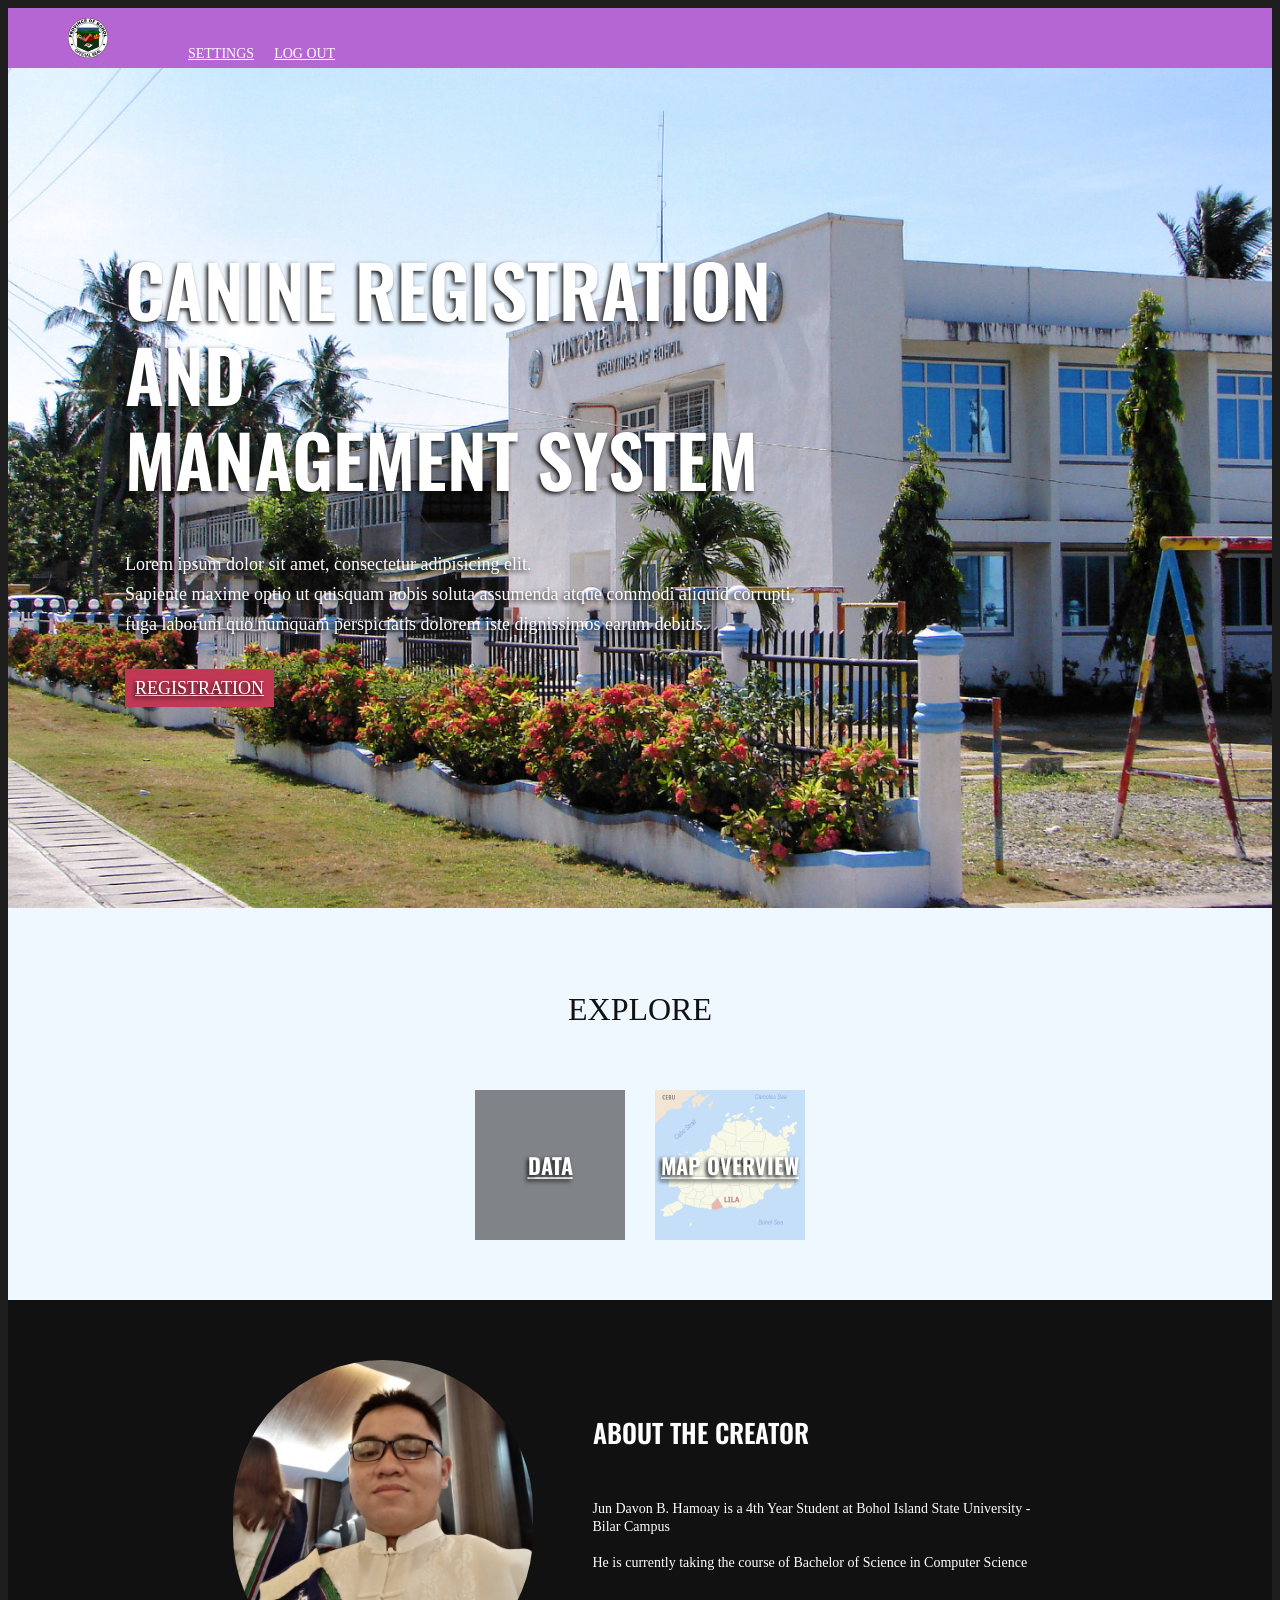
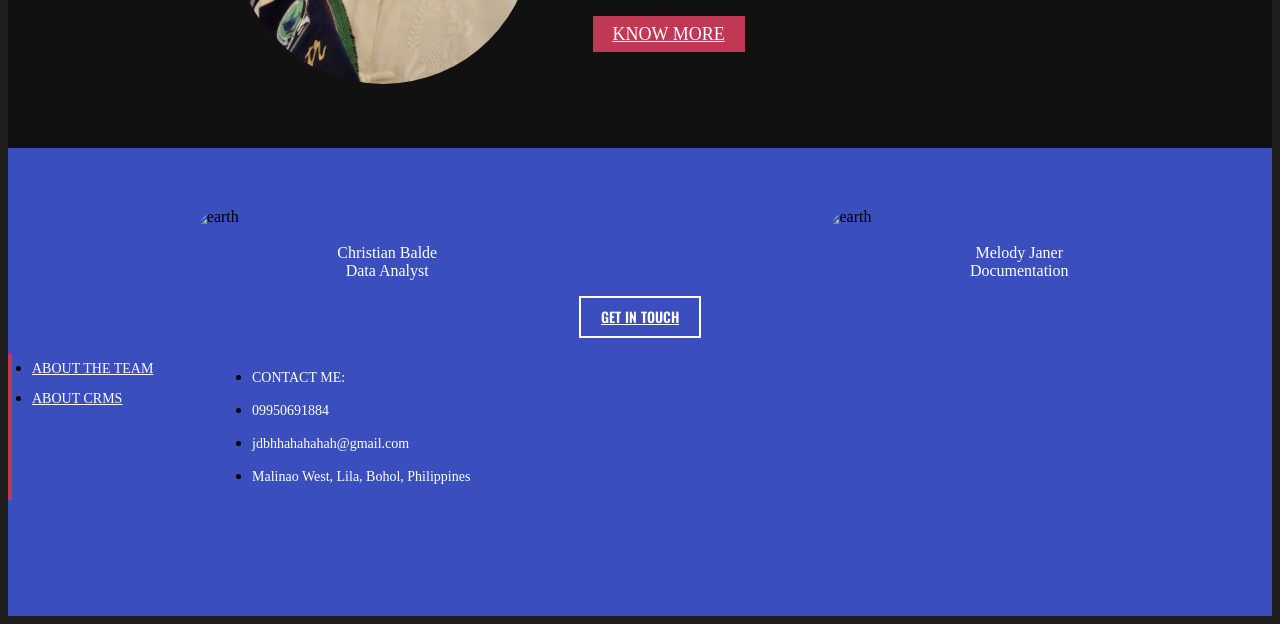
==== crms/index.html @ b18cad86 "Update index.html" ====
<!DOCTYPE html>
<html lang="en"> 
<head>
    <meta charset="UTF-8">
    <meta name="viewport" content="width=device-width, initial-scale=1.0">
    <title>Canine Registration and Management System</title>
    <link rel="preconnect" href="https://fonts.googleapis.com">
    <link rel="preconnect" href="https://fonts.gstatic.com" crossorigin>
    <link href="https://fonts.googleapis.com/css2?family=Oswald&display=swap" rel="stylesheet">
    <link rel="stylesheet" href="css/main.css">
    <link rel="stylesheet" href="css/reset.css">
    <link rel="stylesheet" href="css/index.css">
    <script src = "js/ajax.js"></script>
</head>
<body>
    <header class="header-main">
        <div class="header-main-logo">
            <img src="img/seal.svg" alt="canine">
            <nav class="header-main-nav">
                <ul>
                    <li><a href="#">SETTINGS</a></li>
                    <li><a href="#">LOG OUT</a></li>
                </ul>
            </nav>
        </div>
    </header>

    <main>
        <div class="main-intro">
            <h1>Canine registration<br>and<br>management system</h1>
            <p>Lorem ipsum dolor sit amet, consectetur adipisicing elit. <br>Sapiente maxime optio ut 
                quisquam nobis soluta assumenda atque commodi aliquid corrupti, <br> fuga laborum 
                quo numquam perspiciatis dolorem iste dignissimos earum debitis.</p>
            <a href="form.html">registration</a>
        </div>
    </main>

    <!--Category-->

    <section class="index-category">
        <p>Explore</p>
        <a href="#" class="index-category-box" onclick="loadContent('updates')">
            <div class="overlay"></div>
            <h3>Data</h3>
        </a>
        <a href="#" class="index-category-box">
            <div class="overlay"></div>
            <h3>Map Overview</h3>
        </a>
    </section>

    <!--About-->

    <section class="index-about">
        <div class="wrapper-main index-about-flex">
            <div class="index-about-img">
                <img src="img/abou.jpg" alt="vadno">
            </div>
                    
            <div class="index-about-txt">
                <h1>About the Creator</h1>
                    <p>Jun Davon B. Hamoay is a 4th Year Student at Bohol Island State University - Bilar Campus <br><br>
                    He is currently taking the course of Bachelor of Science in Computer Science</p>
                    <a href="#">Know More</a>
            </div>
                    
        </div>
        
    </section>

    <!-- Footer -->
    <footer class="footer-main">
        <div class="wrapper-main footer-main-flex">
            <div class="footer">
                <img src="img/nj.png" alt="earth">
                <p>Christian Balde<br>
                    Data Analyst</p>
            </div>
            <div class="footer">
                <img src="img/juv.png" alt="earth">
                <p>Melody Janer<br>
                Documentation</p>
            </div>
             

            <a class = "footer-git" href="#">Get In Touch</a>

            <div class="footer-sitemap">
                <ul>
                    <li><a href="#">ABOUT THE TEAM</a></li>
                    <li><a href="#">ABOUT CRMS</a></li>
                </ul>
                <ul>
                    <li><p>CONTACT ME:</p></li>
                    <li><p>09950691884</p></li>
                    <li><p>jdbhhahahahah@gmail.com</p></li>
                    <li><p>Malinao West, Lila, Bohol, Philippines</p></li>
                </ul>
            </div>
        </div>
    </footer>

</body>
</html>
---- crms/css/main.css ----
@font-face{
    font-family: PhatBoy;
    src: url(../font/PhatBoy\ Slim.otf);
}

@font-face {
    font-family: Oswald;
    src: url(../font/Oswald-VariableFont_wght.ttf);
}

:root{
    --site-color-01: #c13854;
    --site-color-01-hover:var(--site-color-01-hover) #9e2f6e;
}

body{
    background-color: #1e1e1e;
}

body:after{
    position: absolute;
    width: 0;
    height: 0;
    overflow: hidden;
    z-index: -1;
    content: url(../img/facebook-color.png) url(../img/instagram-color.png);
}

h1{
    font-size: 26px;
    line-height: 32px;
    color: #fff;
    font-family: Oswald;
    font-weight: 600;
    text-transform: uppercase;
}

p{
    font-size: 14px;
    line-height: 18px;
    color: #fff;
    font-family: Oswald;
}

a {
    font-size: 14px;
    line-height: 18px;
    color: #fff;
    font-family: Oswald;
    cursor: pointer;
    text-transform: uppercase;
}

.header-main{
    width: 100%;
    height: 60px;
    background-color: #B666D2;
    display: flex;
    justify-content: space-between;
}

.header-main-logo{
    width: fit-content;
    height: 100%;
    padding-left: 60px;
    display: flex;
}

.header-main-logo img{
    height: 40px;
    align-self: center;
}

.header-main-nav{
    width: fit-content;
    height: 100%;
        
}

.header-main-nav ul{
    list-style: none;
    margin-left: 30px;
}

.header-main-nav ul li{
    display: inline;
    float: left;
}

.header-main-nav ul li a{
    padding: 0 10px 0 10px;
    font-family: Phatboy;
    line-height: 60px;
    display: block;
    height: 100%;
}

.header-main-nav ul li a:hover{
    color: rgb(183, 206, 100)
}

.header-main-sm{
    width: fit-content;
    height: 100%;
    padding-right: 60px;
    display: flex;
    align-items: center;
    column-gap: 10px;
    
}

.header-main-sm-fb{
    width: 20px;
    height: 20px;
    background-image: url(../img/facebook.png);
    background-repeat: no-repeat;
    background-size: cover;
}

.header-main-sm-fb:hover{
    background-image: url(../img/facebook-color.png);
    
}

.header-main-sm-in{
    width: 20px;
    height: 20px;
    background-image: url(../img/instagram.png);
    background-repeat: no-repeat;
    background-size: cover;
}

.header-main-sm-in:hover{
    background-image: url(../img/instagram-color.png);
    
}

.footer-main{
    width: 100%;
    padding: 60px 0 100px;
    background-color: #3a4ebe;
}

.footer-main-flex{
    display: flex;
    justify-content: center;
    flex-wrap: wrap;
}

.footer{
    flex-basis: 50%;
    display: flex;
    justify-content: center;
    flex-wrap: wrap;
}

.footer img{
    width: 20%;
    height: 85%;
    border-radius: 150px;
}

.footer p{
    text-align: center;
    font-size: 16px;
    padding: 20px 20px 0%; 
}

.footer-git {
    padding: 10px 20px;
    margin: 40-x 0 60px;
    border: 2px solid #ffff;
    font-weight: 600;
    transition: all ease-in-out 200ms;
}

.footer-git:hover {
    border: 2px solid var(--site-color-01);
}

.footer-sitemap{
    flex-basis: 100%;
    display: flex;
}

.footer-sitemap a{
    line-height: 30px;
}

.footer-sitemap a:hover{
    opacity: 0.8;
}

.footer-sitemap ul:nth-child(1){
    border-left: 4px solid var(--site-color-01);
    padding-left: 20px;
    flex-basis: 180px;
}

.footer-sitemap ul:nth-child(2){
    flex-basis: 340px;
}

.footer-sitemap ul:nth-child(3){
    flex-grow: 1;
}

.footer-sitemap ul:nth-child(3) li {
    clear: both;
    float: right;
}


/* AJAX CONTENT */
---- crms/css/index.css ----
main {
    width: 100%;
    height: calc(100vh - 60px);
    margin: 0;
    background-image: url(../img/lila1.jpg);
    background-size: cover;
    background-repeat: no-repeat;
    background-position: center;
    display: flex;
    justify-content: center;
    align-items: center;
    z-index: 100;
    column-gap: 100px;
}

main .main-intro h1{
    font-size: 72px;
    line-height: 85px;
}

main p{
    font-size: 18px;
    line-height: 30px;
}

main a{
    margin-top: 30px;
    font-size: 18px;
    display: block;
    background-color: var(--site-color-01);
    padding: 10px;
    width: fit-content;
}

main a:hover{
    background-color: var(--site-color-01-hover);
    transition: all ease-in-out 200ms;
}

main .main-quotes p{
    border-left: 4px solid var(--site-color-01);
    padding-left: 20px;
    margin: 40px 0;
}

main .main-quotes p:nth-child(2){
    margin-left: 200px;
}


main .main-intro{
    position: relative;
    right: 20vh;
    padding-bottom: 8vh;
    text-shadow: -2px 2px 4px #111;
}

main .main-quotes{
    position: relative;
    right: 4vh;
    padding-bottom: 8vh;
    text-shadow: -2px 2px 4px #111;
}


/* Category */

.index-category {
    width: 100%;
    padding: 60px 0;
    background-color: aliceblue;
    display: flex;
    justify-content: center;
    column-gap: 30px;
    flex-wrap: wrap;
}

.index-category p{
    color: #111;
    text-align: center;
    padding-bottom: 40px;
    flex-basis: 100%;
    text-transform: uppercase;
    font-size: 32px;
}

.index-category-box {
    width: 150px;
    height: 150px;
    background-color: #111;
    background-repeat: no-repeat;
    background-size: cover;
    display: flex;
    justify-content: center;
    align-items: center;
    position: relative;
}

.index-category-box:nth-child(2) {
    background-image: url(../img/planets.png);
}

.index-category-box:nth-child(3) {
    background-image: url(../img/map.png);
}

.index-category-box:nth-child(4) {
    background-image: url(../img/universe.png);
}

.overlay {
    position: absolute;
    top: 0;
    right: 0;
    bottom: 0;
    left: 0;
    background-color: aliceblue;
    opacity: 0.5;
    transition: all ease-in-out 200ms;
}

.index-category-box:hover .overlay {
    opacity: 0;
}

.index-category-box h3 {
    font-size: 22px;
    line-height: 28px;
    text-align: center;
    text-shadow: -2px 2px 4px #111;
    z-index: 100;
}

/* About */

.index-about{
    width: 100%;
    padding: 60px 0;
    background-color: #111;
}

.index-about-flex{
    display: flex;
    justify-content: center;
    align-items: center;
    column-gap: 60px;
}

.index-about-img img{
    width: 300px;
    border-radius: 300px;
}

.index-about-txt{
    flex-basis: 455px;
}

.index-about-txt p{
    padding: 30px 0;
}

.index-about-txt a{
    font-size: 18px;
    display: block;
    height: 36px;
    line-height: 36px;
    background-color: var(--site-color-01);
    padding: 0 20px;
    width: fit-content;
}

.index-about-txt a:hover{
    background-color: var(--site-color-01-hover);
    transition: all ease-in-out 200ms;
}
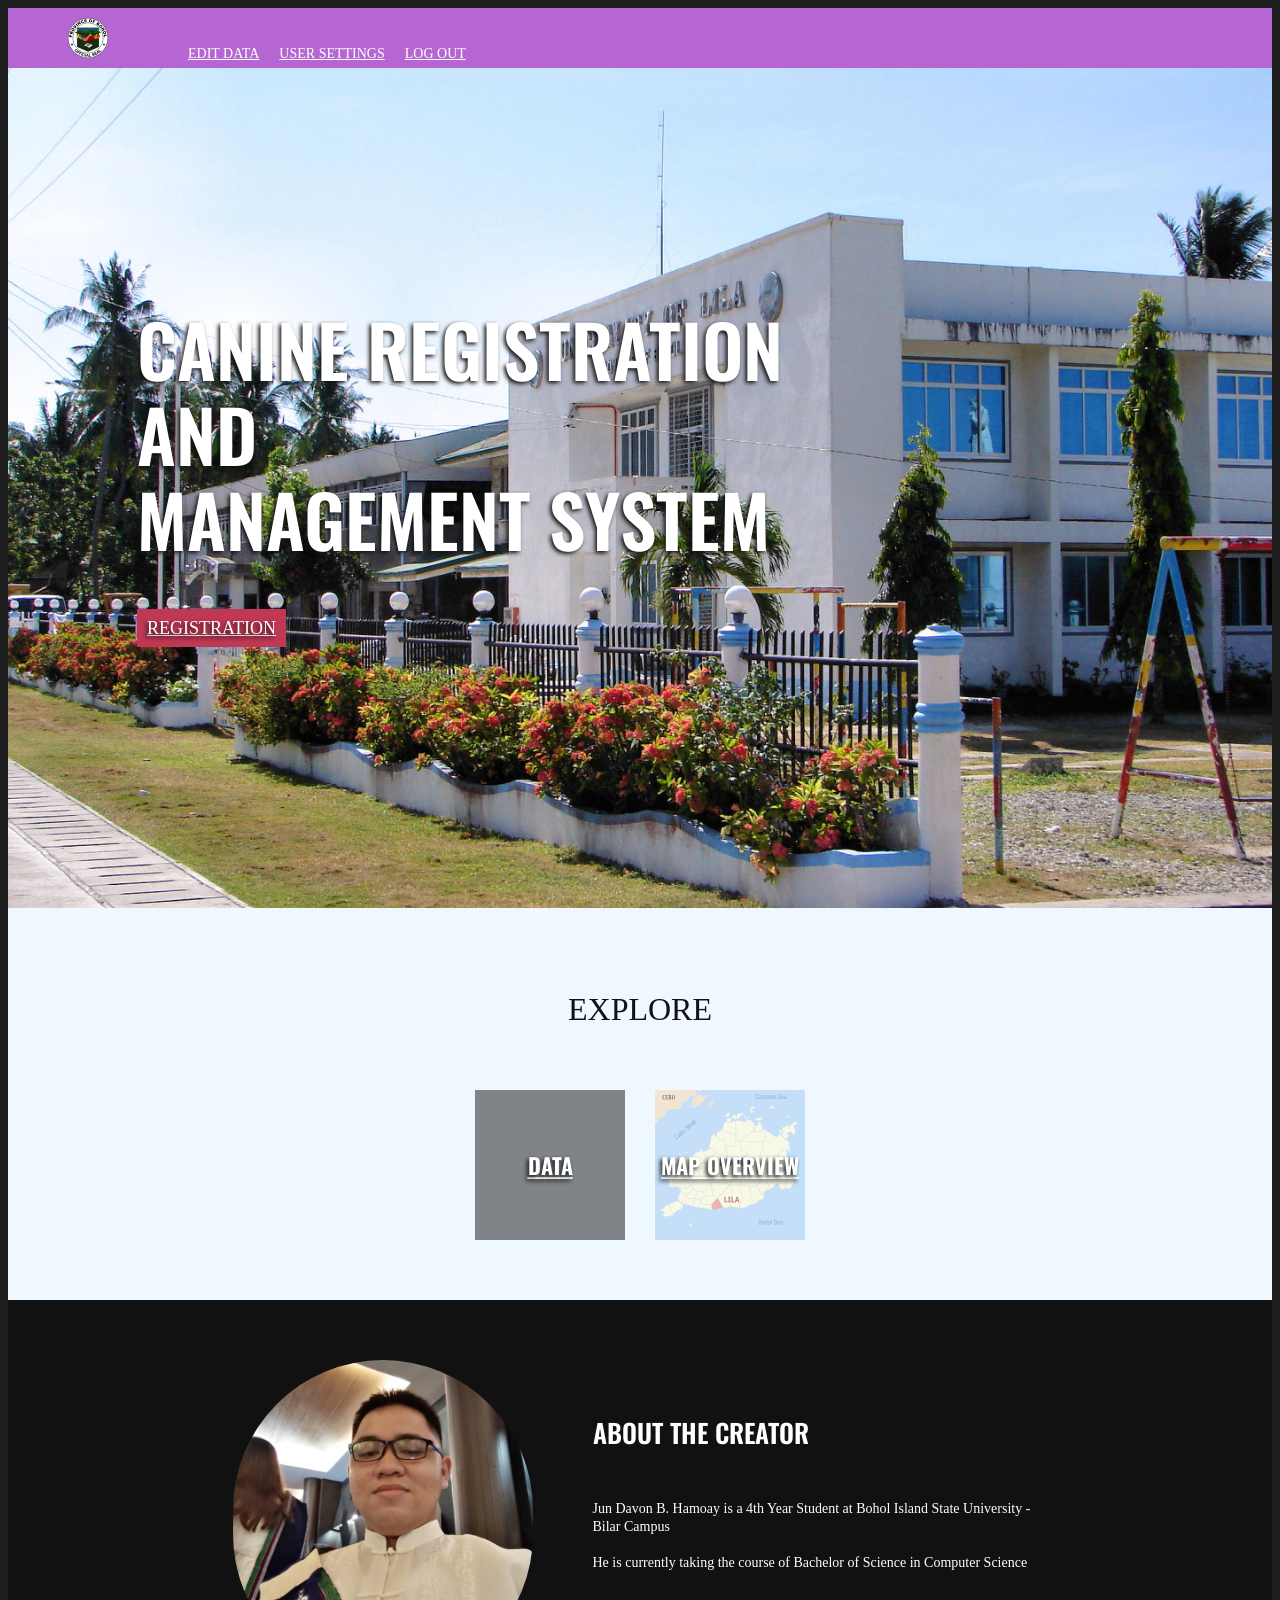
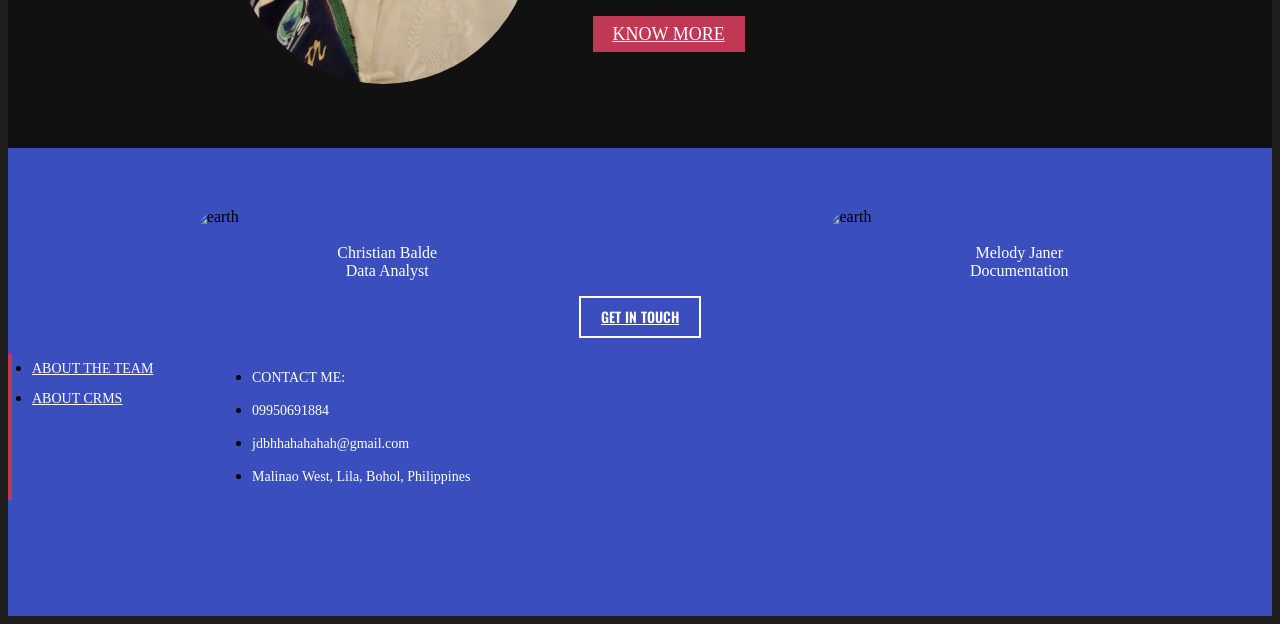
==== commit eb01244b: "add" ====
--- a/crms/index.html
+++ b/crms/index.html
@@ -18,7 +18,8 @@
             <img src="img/seal.svg" alt="canine">
             <nav class="header-main-nav">
                 <ul>
-                    <li><a href="#">SETTINGS</a></li>
+                    <li><a href="#">EDIT DATA</a></li>
+                    <li><a href="#">USER SETTINGS</a></li>
                     <li><a href="#">LOG OUT</a></li>
                 </ul>
             </nav>
@@ -28,10 +29,7 @@
     <main>
         <div class="main-intro">
             <h1>Canine registration<br>and<br>management system</h1>
-            <p>Lorem ipsum dolor sit amet, consectetur adipisicing elit. <br>Sapiente maxime optio ut 
-                quisquam nobis soluta assumenda atque commodi aliquid corrupti, <br> fuga laborum 
-                quo numquam perspiciatis dolorem iste dignissimos earum debitis.</p>
-            <a href="form.html">registration</a>
+            <a href="register.html">registration</a>
         </div>
     </main>
 
@@ -39,7 +37,7 @@
 
     <section class="index-category">
         <p>Explore</p>
-        <a href="#" class="index-category-box" onclick="loadContent('updates')">
+        <a href="crud.php" class="index-category-box">
             <div class="overlay"></div>
             <h3>Data</h3>
         </a>
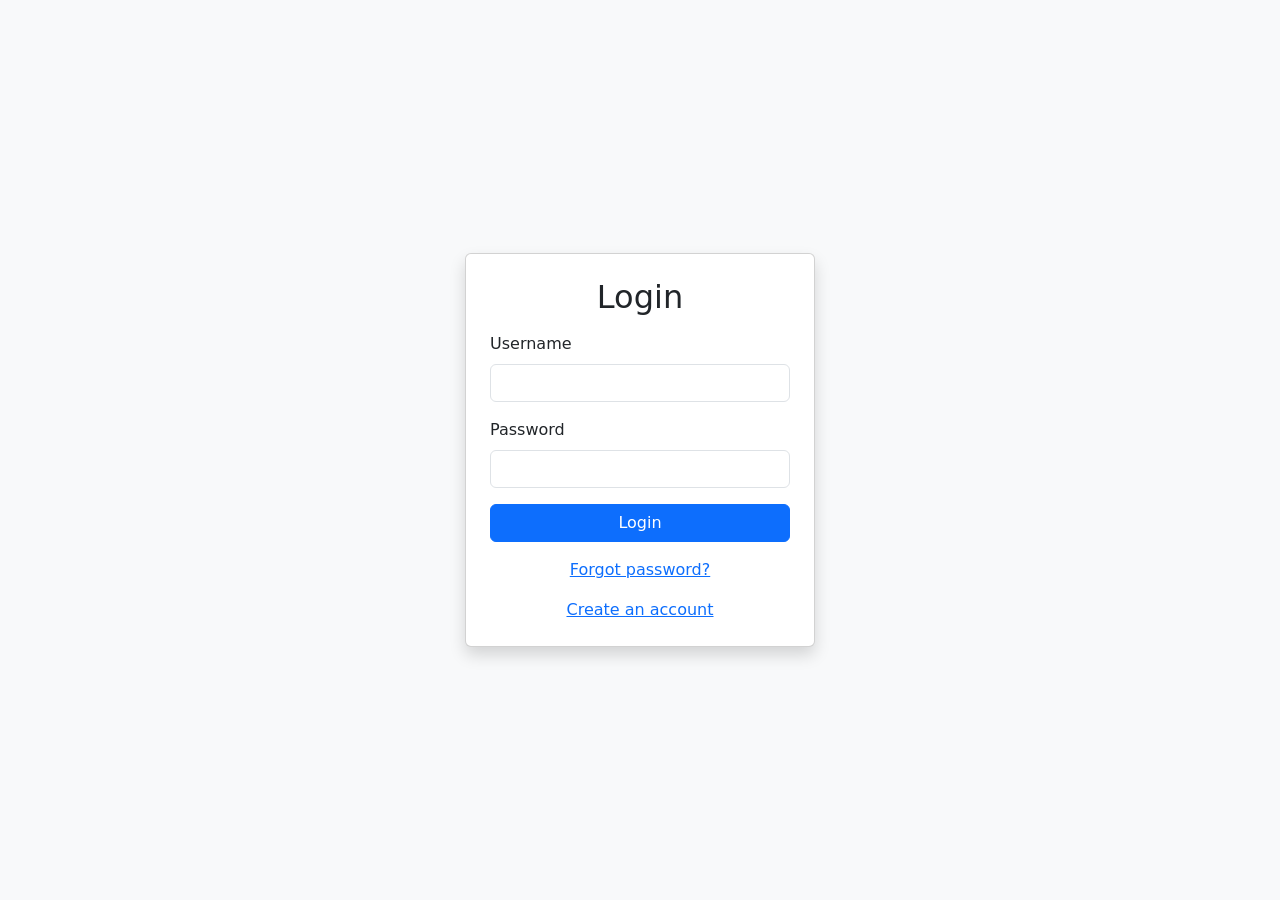
==== commit 7131ffcf: "added log-in" ====
--- a/crms/index.html
+++ b/crms/index.html
@@ -1,102 +1,34 @@
 <!DOCTYPE html>
-<html lang="en"> 
+<html lang="en">
 <head>
     <meta charset="UTF-8">
-    <meta name="viewport" content="width=device-width, initial-scale=1.0">
-    <title>Canine Registration and Management System</title>
-    <link rel="preconnect" href="https://fonts.googleapis.com">
-    <link rel="preconnect" href="https://fonts.gstatic.com" crossorigin>
-    <link href="https://fonts.googleapis.com/css2?family=Oswald&display=swap" rel="stylesheet">
-    <link rel="stylesheet" href="css/main.css">
-    <link rel="stylesheet" href="css/reset.css">
-    <link rel="stylesheet" href="css/index.css">
-    <script src = "js/ajax.js"></script>
+    <meta name="viewport" content="width=device-width, initial-scale=1">
+    <title>Login Form</title>
+    <link href= "css/bootstrap.min.css" rel="stylesheet">
+    <script src = "js/bootstrap.bundle.min.js"></script>
 </head>
-<body>
-    <header class="header-main">
-        <div class="header-main-logo">
-            <img src="img/seal.svg" alt="canine">
-            <nav class="header-main-nav">
-                <ul>
-                    <li><a href="#">EDIT DATA</a></li>
-                    <li><a href="#">USER SETTINGS</a></li>
-                    <li><a href="#">LOG OUT</a></li>
-                </ul>
-            </nav>
+<body class="d-flex justify-content-center align-items-center vh-100 bg-light">
+
+    <div class="card shadow p-4" style="width: 350px;">
+        <h2 class="text-center mb-3">Login</h2>
+        <form action="login.php" method="POST">
+            <div class="mb-3">
+                <label for="username" class="form-label">Username</label>
+                <input type="text" class="form-control" id="username" name="username" required>
+            </div>
+            <div class="mb-3">
+                <label for="password" class="form-label">Password</label>
+                <input type="password" class="form-control" id="password" name="password" required>
+            </div>
+            <button type="submit" class="btn btn-primary w-100">Login</button>
+        </form>
+        <div class="text-center mt-3">
+            <a href="#">Forgot password?</a>
         </div>
-    </header>
-
-    <main>
-        <div class="main-intro">
-            <h1>Canine registration<br>and<br>management system</h1>
-            <a href="register.html">registration</a>
+        <div class="text-center mt-3">
+            <a href="register.html">Create an account</a>
         </div>
-    </main>
-
-    <!--Category-->
-
-    <section class="index-category">
-        <p>Explore</p>
-        <a href="crud.php" class="index-category-box">
-            <div class="overlay"></div>
-            <h3>Data</h3>
-        </a>
-        <a href="#" class="index-category-box">
-            <div class="overlay"></div>
-            <h3>Map Overview</h3>
-        </a>
-    </section>
-
-    <!--About-->
-
-    <section class="index-about">
-        <div class="wrapper-main index-about-flex">
-            <div class="index-about-img">
-                <img src="img/abou.jpg" alt="vadno">
-            </div>
-                    
-            <div class="index-about-txt">
-                <h1>About the Creator</h1>
-                    <p>Jun Davon B. Hamoay is a 4th Year Student at Bohol Island State University - Bilar Campus <br><br>
-                    He is currently taking the course of Bachelor of Science in Computer Science</p>
-                    <a href="#">Know More</a>
-            </div>
-                    
-        </div>
-        
-    </section>
-
-    <!-- Footer -->
-    <footer class="footer-main">
-        <div class="wrapper-main footer-main-flex">
-            <div class="footer">
-                <img src="img/nj.png" alt="earth">
-                <p>Christian Balde<br>
-                    Data Analyst</p>
-            </div>
-            <div class="footer">
-                <img src="img/juv.png" alt="earth">
-                <p>Melody Janer<br>
-                Documentation</p>
-            </div>
-             
-
-            <a class = "footer-git" href="#">Get In Touch</a>
-
-            <div class="footer-sitemap">
-                <ul>
-                    <li><a href="#">ABOUT THE TEAM</a></li>
-                    <li><a href="#">ABOUT CRMS</a></li>
-                </ul>
-                <ul>
-                    <li><p>CONTACT ME:</p></li>
-                    <li><p>09950691884</p></li>
-                    <li><p>jdbhhahahahah@gmail.com</p></li>
-                    <li><p>Malinao West, Lila, Bohol, Philippines</p></li>
-                </ul>
-            </div>
-        </div>
-    </footer>
+    </div>
 
 </body>
-</html>+</html>
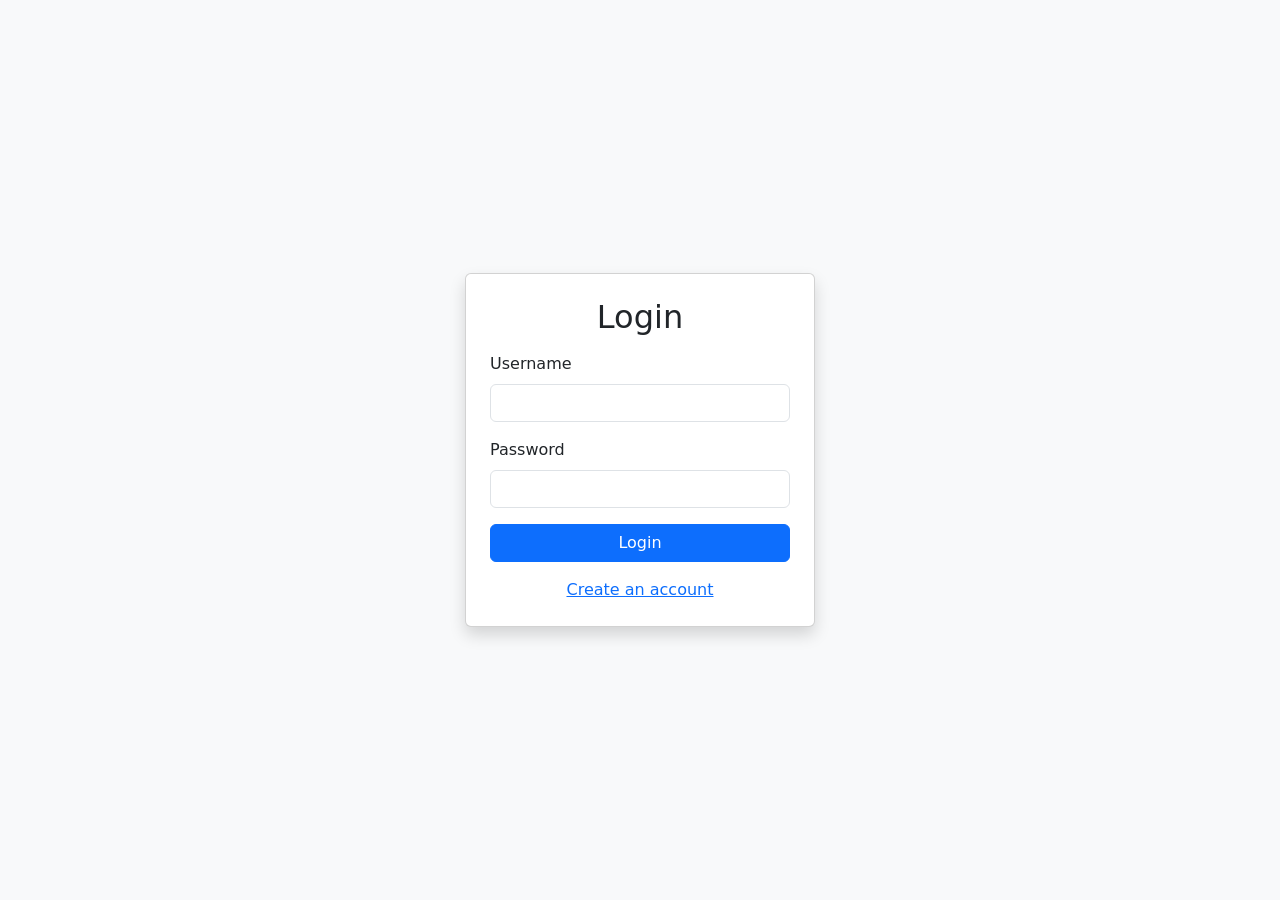
==== commit 2f53cc35: "MAJOR MAJOR" ====
--- a/crms/index.html
+++ b/crms/index.html
@@ -23,10 +23,7 @@
             <button type="submit" class="btn btn-primary w-100">Login</button>
         </form>
         <div class="text-center mt-3">
-            <a href="#">Forgot password?</a>
-        </div>
-        <div class="text-center mt-3">
-            <a href="register.html">Create an account</a>
+            <a href="user.html">Create an account</a>
         </div>
     </div>
 
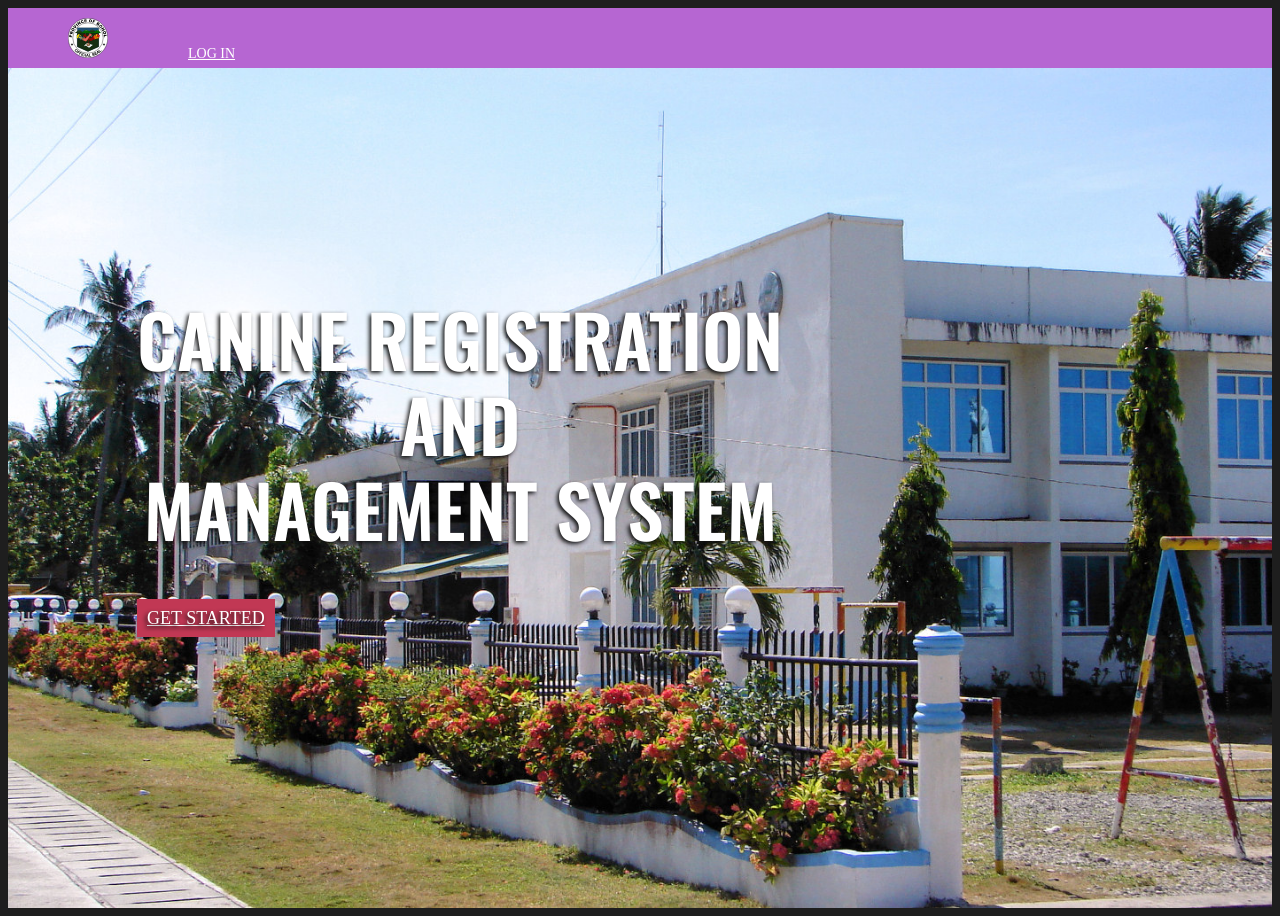
==== commit 806ba304: "Major" ====
--- a/crms/index.html
+++ b/crms/index.html
@@ -1,31 +1,102 @@
 <!DOCTYPE html>
-<html lang="en">
+<html lang="en"> 
 <head>
     <meta charset="UTF-8">
-    <meta name="viewport" content="width=device-width, initial-scale=1">
-    <title>Login Form</title>
-    <link href= "css/bootstrap.min.css" rel="stylesheet">
-    <script src = "js/bootstrap.bundle.min.js"></script>
+    <meta name="viewport" content="width=device-width, initial-scale=1.0">
+    <title>Canine Registration and Management System</title>
+    <link rel="preconnect" href="https://fonts.googleapis.com">
+    <link rel="preconnect" href="https://fonts.gstatic.com" crossorigin>
+    <link href="https://fonts.googleapis.com/css2?family=Oswald&display=swap" rel="stylesheet">
+    <link rel="stylesheet" href="css/main.css">
+    <link rel="stylesheet" href="css/reset.css">
+    <link rel="stylesheet" href="css/index.css">
+    <script src = "js/script.js"></script>
 </head>
-<body class="d-flex justify-content-center align-items-center vh-100 bg-light">
+<body>
+    <header class="header-main">
+        <div class="header-main-logo">
+            <img src="img/seal.svg" alt="canine">
+            <nav class="header-main-nav">
+                <ul>
+                    <li><a href="login.html">LOG IN</a></li>
+                </ul>
+            </nav>
+        </div>
+    </header>
 
-    <div class="card shadow p-4" style="width: 350px;">
-        <h2 class="text-center mb-3">Login</h2>
-        <form action="login.php" method="POST">
-            <div class="mb-3">
-                <label for="username" class="form-label">Username</label>
-                <input type="text" class="form-control" id="username" name="username" required>
+    <main>
+        <div class="main-intro">
+            <h1>Canine registration<br>and<br>management system</h1>
+            <a href="login.html">get started</a>
+        </div>
+    </main>
+
+    <!--Category
+
+    <section class="index-category">
+        <p>Explore</p>
+        <a href="table.php" class="index-category-box">
+            <div class="overlay"></div>
+            <h3>Data</h3>
+        </a>
+        <a href="map." class="index-category-box">
+            <div class="overlay"></div>
+            <h3>Map Overview</h3>
+        </a>
+        <a href="town.php" class="index-category-box">
+            <div class="overlay"></div>
+            <h3>Barangay Data Visualization</h3>
+        </a>
+    </section>
+
+
+    <section class="index-about">
+        <div class="wrapper-main index-about-flex">
+            <div class="index-about-img">
+                <img src="img/abou.jpg" alt="vadno">
             </div>
-            <div class="mb-3">
-                <label for="password" class="form-label">Password</label>
-                <input type="password" class="form-control" id="password" name="password" required>
+                    
+            <div class="index-about-txt">
+                <h1>About the Creator</h1>
+                    <p>Jun Davon B. Hamoay is a 4th Year Student at Bohol Island State University - Bilar Campus <br><br>
+                    He is currently taking the course of Bachelor of Science in Computer Science</p>
+                    <a href="#">Know More</a>
             </div>
-            <button type="submit" class="btn btn-primary w-100">Login</button>
-        </form>
-        <div class="text-center mt-3">
-            <a href="user.html">Create an account</a>
+                    
         </div>
-    </div>
+        
+    </section>
+
+    <footer class="footer-main">
+        <div class="wrapper-main footer-main-flex">
+            <div class="footer">
+                <img src="img/nj.png" alt="earth">
+                <p>Christian Balde<br>
+                    Data Analyst</p>
+            </div>
+            <div class="footer">
+                <img src="img/juv.png" alt="earth">
+                <p>Melody Janer<br>
+                Documentation</p>
+            </div>
+             
+
+            <a class = "footer-git" href="#">Get In Touch</a>
+
+            <div class="footer-sitemap">
+                <ul>
+                    <li><a href="#">ABOUT THE TEAM</a></li>
+                    <li><a href="#">ABOUT CRMS</a></li>
+                </ul>
+                <ul>
+                    <li><p>CONTACT ME:</p></li>
+                    <li><p>09950691884</p></li>
+                    <li><p>jdbhhahahahah@gmail.com</p></li>
+                    <li><p>Malinao West, Lila, Bohol, Philippines</p></li>
+                </ul>
+            </div>
+        </div>
+    </footer>-->
 
 </body>
-</html>
+</html>
--- a/crms/css/main.css
+++ b/crms/css/main.css
@@ -0,0 +1,214 @@
+@font-face{
+    font-family: PhatBoy;
+    src: url(../font/PhatBoy\ Slim.otf);
+}
+
+@font-face {
+    font-family: Oswald;
+    src: url(../font/Oswald-VariableFont_wght.ttf);
+}
+
+:root{
+    --site-color-01: #c13854;
+    --site-color-01-hover:var(--site-color-01-hover) #9e2f6e;
+}
+
+body{
+    background-color: #1e1e1e;
+}
+
+body:after{
+    position: absolute;
+    width: 0;
+    height: 0;
+    overflow: hidden;
+    z-index: -1;
+    content: url(../img/facebook-color.png) url(../img/instagram-color.png);
+}
+
+h1{
+    font-size: 26px;
+    line-height: 32px;
+    color: #fff;
+    font-family: Oswald;
+    font-weight: 600;
+    text-transform: uppercase;
+}
+
+p{
+    font-size: 14px;
+    line-height: 18px;
+    color: #fff;
+    font-family: Oswald;
+}
+
+a {
+    font-size: 14px;
+    line-height: 18px;
+    color: #fff;
+    font-family: Oswald;
+    cursor: pointer;
+    text-transform: uppercase;
+}
+
+.header-main{
+    width: 100%;
+    height: 60px;
+    background-color: #B666D2;
+    display: flex;
+    justify-content: space-between;
+}
+
+.header-main-logo{
+    width: fit-content;
+    height: 100%;
+    padding-left: 60px;
+    display: flex;
+}
+
+.header-main-logo img{
+    height: 40px;
+    align-self: center;
+}
+
+.header-main-nav{
+    width: fit-content;
+    height: 100%;
+        
+}
+
+.header-main-nav ul{
+    list-style: none;
+    margin-left: 30px;
+}
+
+.header-main-nav ul li{
+    display: inline;
+    float: left;
+}
+
+.header-main-nav ul li a{
+    padding: 0 10px 0 10px;
+    font-family: Phatboy;
+    line-height: 60px;
+    display: block;
+    height: 100%;
+}
+
+.header-main-nav ul li a:hover{
+    color: rgb(183, 206, 100)
+}
+
+.header-main-sm{
+    width: fit-content;
+    height: 100%;
+    padding-right: 60px;
+    display: flex;
+    align-items: center;
+    column-gap: 10px;
+    
+}
+
+.header-main-sm-fb{
+    width: 20px;
+    height: 20px;
+    background-image: url(../img/facebook.png);
+    background-repeat: no-repeat;
+    background-size: cover;
+}
+
+.header-main-sm-fb:hover{
+    background-image: url(../img/facebook-color.png);
+    
+}
+
+.header-main-sm-in{
+    width: 20px;
+    height: 20px;
+    background-image: url(../img/instagram.png);
+    background-repeat: no-repeat;
+    background-size: cover;
+}
+
+.header-main-sm-in:hover{
+    background-image: url(../img/instagram-color.png);
+    
+}
+
+.footer-main{
+    width: 100%;
+    padding: 60px 0 100px;
+    background-color: #3a4ebe;
+}
+
+.footer-main-flex{
+    display: flex;
+    justify-content: center;
+    flex-wrap: wrap;
+}
+
+.footer{
+    flex-basis: 50%;
+    display: flex;
+    justify-content: center;
+    flex-wrap: wrap;
+}
+
+.footer img{
+    width: 20%;
+    height: 85%;
+    border-radius: 150px;
+}
+
+.footer p{
+    text-align: center;
+    font-size: 16px;
+    padding: 20px 20px 0%; 
+}
+
+.footer-git {
+    padding: 10px 20px;
+    margin: 40-x 0 60px;
+    border: 2px solid #ffff;
+    font-weight: 600;
+    transition: all ease-in-out 200ms;
+}
+
+.footer-git:hover {
+    border: 2px solid var(--site-color-01);
+}
+
+.footer-sitemap{
+    flex-basis: 100%;
+    display: flex;
+}
+
+.footer-sitemap a{
+    line-height: 30px;
+}
+
+.footer-sitemap a:hover{
+    opacity: 0.8;
+}
+
+.footer-sitemap ul:nth-child(1){
+    border-left: 4px solid var(--site-color-01);
+    padding-left: 20px;
+    flex-basis: 180px;
+}
+
+.footer-sitemap ul:nth-child(2){
+    flex-basis: 340px;
+}
+
+.footer-sitemap ul:nth-child(3){
+    flex-grow: 1;
+}
+
+.footer-sitemap ul:nth-child(3) li {
+    clear: both;
+    float: right;
+}
+
+
+
--- a/crms/css/index.css
+++ b/crms/css/index.css
@@ -0,0 +1,186 @@
+main {
+    width: 100%;
+    height: calc(100vh - 60px);
+    margin: 0;
+    background-image: url(../img/lila1.jpg);
+    background-size: cover;
+    background-repeat: no-repeat;
+    background-position: center;
+    display: flex;
+    justify-content: center;
+    align-items: center;
+    z-index: 100;
+    column-gap: 100px;
+    flex-direction: column;
+}
+
+main .main-intro h1{
+    font-size: 72px;
+    line-height: 85px;
+}
+
+main p{
+    font-size: 18px;
+    line-height: 30px;
+}
+
+main a{
+    margin-top: 30px;
+    font-size: 18px;
+    display: block;
+    background-color: var(--site-color-01);
+    padding: 10px;
+    width: fit-content;
+}
+
+main a:hover{
+    background-color: var(--site-color-01-hover);
+    transition: all ease-in-out 200ms;
+}
+
+main .main-quotes p{
+    border-left: 4px solid var(--site-color-01);
+    padding-left: 20px;
+    margin: 40px 0;
+}
+
+main .main-quotes p:nth-child(2){
+    margin-left: 200px;
+}
+
+
+main .main-intro{
+    position: relative;
+    right: 20vh;
+    padding-bottom: 8vh;
+    text-shadow: -2px 2px 4px #111;
+    text-align: center;
+    margin-bottom: 20px;
+}
+
+main .main-quotes{
+    position: relative;
+    right: 4vh;
+    padding-bottom: 8vh;
+    text-shadow: -2px 2px 4px #111;
+}
+
+
+/* Category */
+
+.index-category {
+    width: 100%;
+    padding: 60px 0;
+    background-color: aliceblue;
+    display: flex;
+    justify-content: center;
+    column-gap: 30px;
+    flex-wrap: wrap;
+}
+
+.index-category p{
+    color: #111;
+    text-align: center;
+    padding-bottom: 40px;
+    flex-basis: 100%;
+    text-transform: uppercase;
+    font-size: 32px;
+}
+
+.index-category-box {
+    width: 150px;
+    height: 150px;
+    background-color: #111;
+    background-repeat: no-repeat;
+    background-size: cover;
+    display: flex;
+    justify-content: center;
+    align-items: center;
+    position: relative;
+}
+
+.index-category-box:nth-child(2) {
+    background-image: url(../img/planets.png);
+}
+
+.index-category-box:nth-child(3) {
+    background-image: url(../img/map.png);
+}
+
+.index-category-box:nth-child(4) {
+    background-image: url(../img/universe.png);
+}
+
+.overlay {
+    position: absolute;
+    top: 0;
+    right: 0;
+    bottom: 0;
+    left: 0;
+    background-color: aliceblue;
+    opacity: 0.5;
+    transition: all ease-in-out 200ms;
+}
+
+.index-category-box:hover .overlay {
+    opacity: 0;
+}
+
+.index-category-box h3 {
+    font-size: 22px;
+    line-height: 28px;
+    text-align: center;
+    text-shadow: -2px 2px 4px #111;
+    z-index: 100;
+}
+
+/* About */
+
+.index-about{
+    width: 100%;
+    padding: 60px 0;
+    background-color: #111;
+}
+
+.index-about-flex{
+    display: flex;
+    justify-content: center;
+    align-items: center;
+    column-gap: 60px;
+}
+
+.index-about-img img{
+    width: 300px;
+    border-radius: 300px;
+}
+
+.index-about-txt{
+    flex-basis: 455px;
+}
+
+.index-about-txt p{
+    padding: 30px 0;
+}
+
+.index-about-txt a{
+    font-size: 18px;
+    display: block;
+    height: 36px;
+    line-height: 36px;
+    background-color: var(--site-color-01);
+    padding: 0 20px;
+    width: fit-content;
+}
+
+.index-about-txt a:hover{
+    background-color: var(--site-color-01-hover);
+    transition: all ease-in-out 200ms;
+}
+
+/* AJAX CONTENT */
+
+#content {
+    width: 100%;
+    padding: 20px;
+    box-sizing: border-box;
+}
